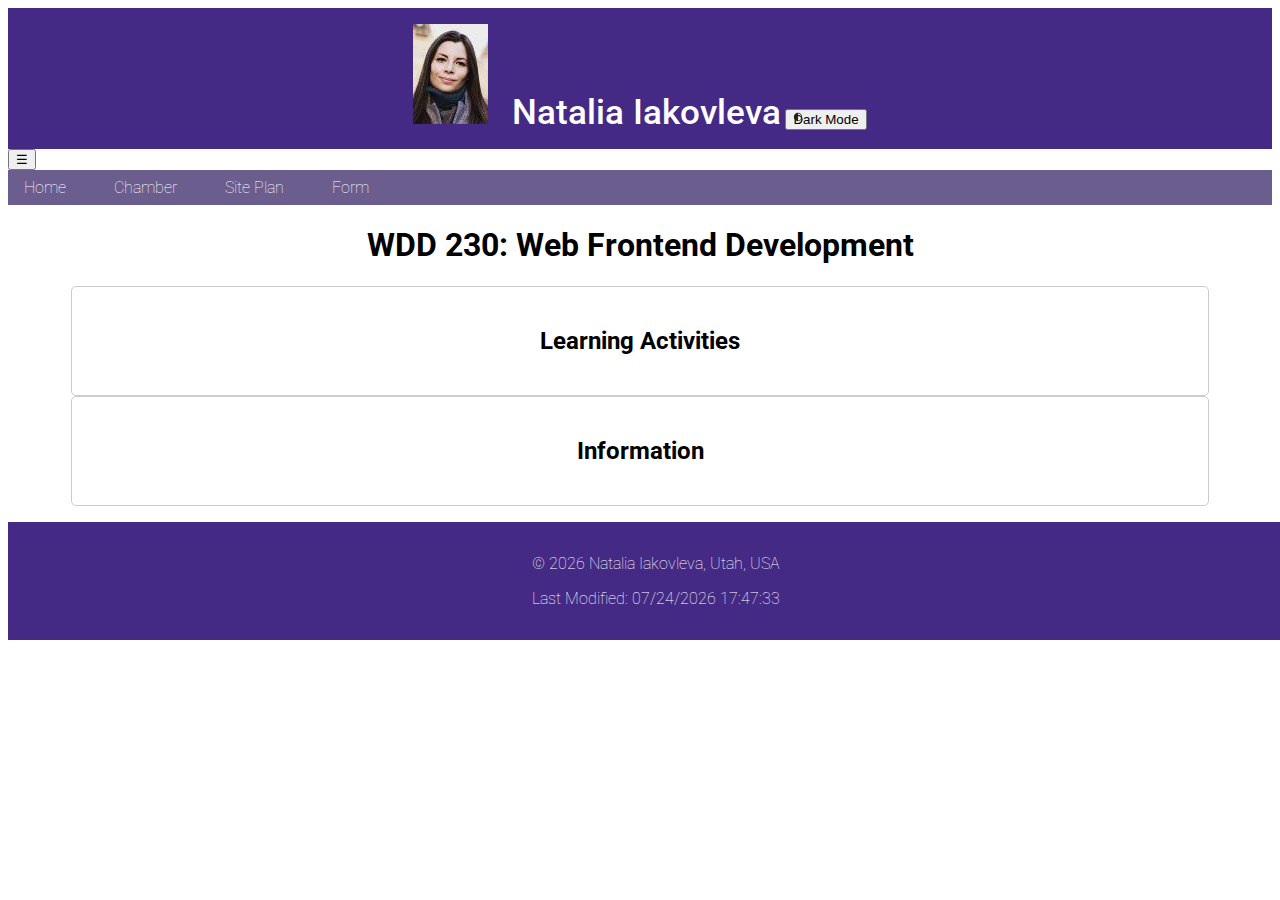
==== index.html @ 0957f4f8 "commit all" ====
<!DOCTYPE html>
<html lang="en">
<head>
    <meta charset="UTF-8">
    <meta name="viewport" content="width=device-width, initial-scale=1.0">
    <title>Natalia Iakovleva - WDD 230 - Web Frontend Development</title>
    <meta name="description" content="Natalia Iakovleva-WDD 230 - Web Frontend Development- course assignment portal">
    <meta name="author" content="Natalia Iakovleva">

    <meta property="og:title" content="Natalia Iakovleva - WDD 230 - Web Frontend Development">
    <meta property="og:type" content="website">
    <meta property="og:image" content="https://saltlakeexpress.com/wp-content/uploads/sites/4/2017/03/logan-utah.jpg">
    <meta property="og:url" content="https://matyusha12.github.io/wdd230/">

    <link rel="stylesheet" href="style/base.css">
    <link rel="stylesheet" href="style/larger.css">
    <link rel="preconnect" href="https://fonts.googleapis.com">
    <link rel="preconnect" href="https://fonts.gstatic.com" crossorigin>
    <link href="https://fonts.googleapis.com/css2?family=Roboto:wght@100;400&display=swap" rel="stylesheet">
    <link rel="icon" href="images/favicon.ico">
</head>
<body>
    <header>
        <img src="images/profile.jpg" alt="Natalia Iakovleva" class="profile">
        <span class = "name">Natalia Iakovleva</span>
        <button id="dark-mode-toggle"><img src="images/dark-theme.svg" alt="dark mode" height="10" id="darkBtn">Dark Mode</button>
        
    </header>
    <button class="hamburger" aria-label="Open menu">&#9776;</button>
    <nav id="navigation">
        <ul>
            <li class="active"><a href="index.html">Home</a></li>
            <li><a href="week01/chamber-site-plan.html">Chamber</a></li>
            <li><a href="#">Site Plan</a></li>
            <li><a href="#">Form</a></li>
        </ul>
    </nav>
    <main>
        <h1>WDD 230: Web Frontend Development</h1>
        <section class="card">
            <h2>Learning Activities</h2>
            <ul></ul>
        </section>
        <section class="card">
            <h2>Information</h2>
            <ul></ul>
        </section>
    </main>
    <footer>
        <p>&copy; <span id="currentYear"></span> Natalia Iakovleva, Utah, USA</p>
        <p id="lastModified"></p>
    </footer>
    <script src="scripts/getDates.js"></script>
</body>
</html>
---- style/base.css ----
body {
    font-family: 'Roboto', sans-serif;
    font-weight: 100;
    font-style: normal;
    background-color: #fff;
    color: #000;}

    .dark-mode body {
        background-color: #333;
        color: #fff;
    }

    #dark-mode-toggle {
        cursor: pointer;
    }

header {
    position: relative;
    background: #452a85;
    color: white;
    padding: 1rem;
    text-align: center;}
   
    .name {
        font-size: 35px;
        font-weight: 500;
        margin-left: 20px;
        
    }
h1 {
    text-align: center;
}

 h2 {
    text-align: center;
    
 }
nav {
    background: #6b5d8d;
}
 nav .active {
    display: block;
 }
nav ul {
    list-style: none;
    padding: 0;
    margin: 0;
    display: flex;
    justify-content: center;
    flex-wrap: wrap;
}

nav li {
    padding: 0.5rem;
}

nav a {
    color: white;
    text-decoration: none;
    padding: 0.5rem;
}

nav a:hover {
    background-color: #927aa8;
}

hamburger {
    display: none; 
    cursor: pointer;
}

main {
    max-width: 90%;
    margin: 1rem
    auto;
}


.card {
background: white;
padding: 1rem;
margin-bottom: 1rem;
border-radius: 5px;
}

footer {
background: #452a85;
color: white;
text-align: center;
padding: 1rem;
position: relative;
bottom: 0;
width: 100%;
}
#darkBtn
{
    position: absolute;
   
}
---- style/larger.css ----
@media screen and (min-width: 768px) {
    nav ul {
        justify-content: flex-start;
    }

    nav li {
        margin-right: 1rem;
    }

    nav li:last-child {
        margin-right: 0;
    }

    .grid-container {
        display: grid;
        grid-template-columns: 2fr 1fr;
        gap: 1rem;
    }

    .card {
        margin-bottom: 0;
    }
}
.grid-container {
    display: grid;
    gap: 20px;
    margin: 20px;
}

.card {
    border: 1px solid #ccc;
    padding: 20px;
    border-radius: 5px;}
    
@media (max-width: 768px) {
    .hamburger {
        display: block;
    }
}
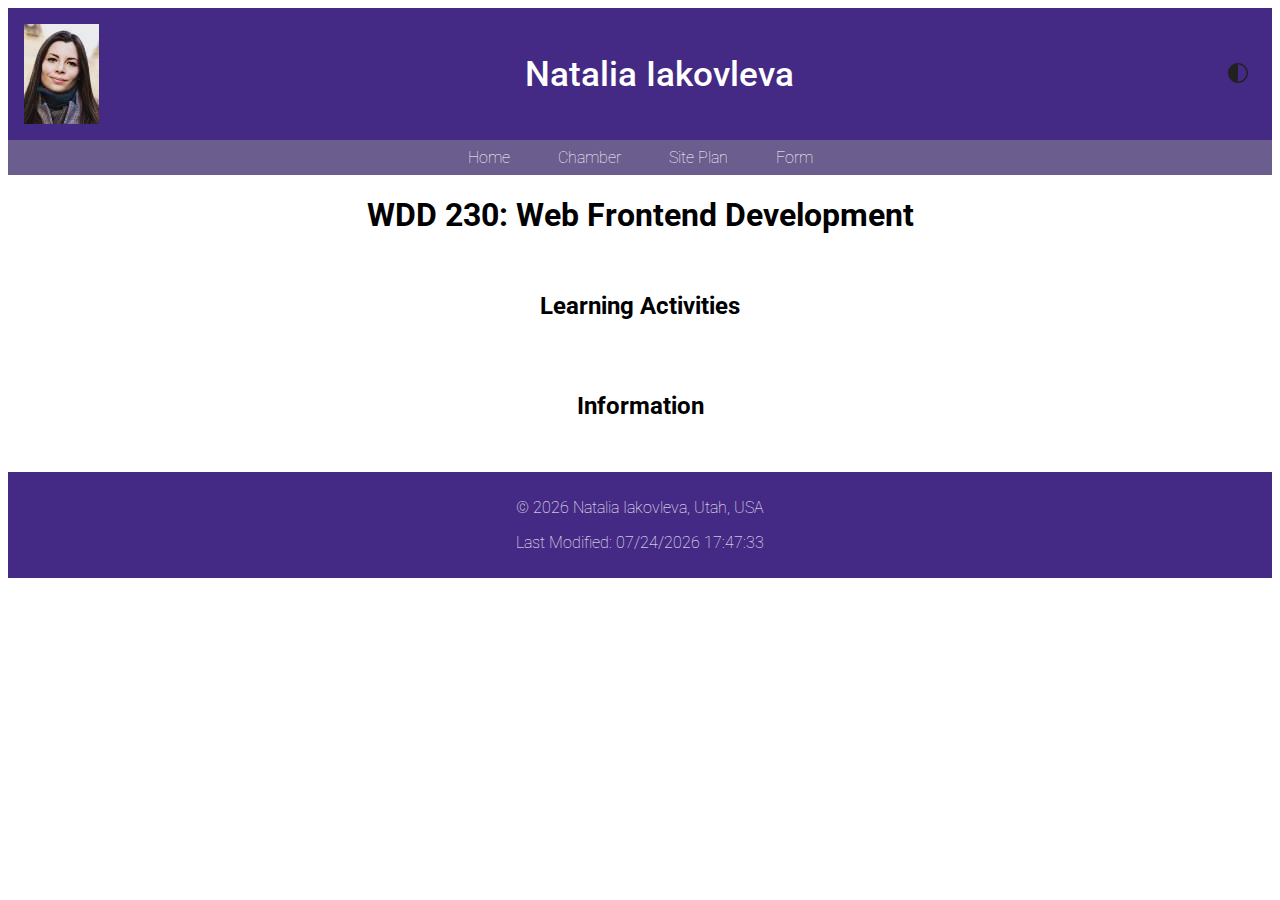
==== commit 7a64cc41: "commit all" ====
--- a/index.html
+++ b/index.html
@@ -19,19 +19,20 @@
     <link href="https://fonts.googleapis.com/css2?family=Roboto:wght@100;400&display=swap" rel="stylesheet">
     <link rel="icon" href="images/favicon.ico">
 </head>
-<body>
+<body class="light-mode">
     <header>
         <img src="images/profile.jpg" alt="Natalia Iakovleva" class="profile">
-        <span class = "name">Natalia Iakovleva</span>
-        <button id="dark-mode-toggle"><img src="images/dark-theme.svg" alt="dark mode" height="10" id="darkBtn">Dark Mode</button>
-        
+        <h1 class="name">Natalia Iakovleva</h1>
+        <button id="dark-mode-toggle" aria-label="Toggle dark mode">
+            <img src="images/dark-theme.svg" alt="Toggle dark mode"></button>        
+        <button class="hamburger" aria-label="Open menu">&#9776;</button>
     </header>
-    <button class="hamburger" aria-label="Open menu">&#9776;</button>
+
     <nav id="navigation">
         <ul>
             <li class="active"><a href="index.html">Home</a></li>
             <li><a href="week01/chamber-site-plan.html">Chamber</a></li>
-            <li><a href="#">Site Plan</a></li>
+            <li><a href="chamber/index.html">Site Plan</a></li>
             <li><a href="#">Form</a></li>
         </ul>
     </nav>
@@ -52,4 +53,4 @@
     </footer>
     <script src="scripts/getDates.js"></script>
 </body>
-</html>+</html>
--- a/style/base.css
+++ b/style/base.css
@@ -1,100 +1,103 @@
-
 body {
     font-family: 'Roboto', sans-serif;
     font-weight: 100;
     font-style: normal;
     background-color: #fff;
-    color: #000;}
+    color: #000;
+}
 
-    .dark-mode body {
-        background-color: #333;
-        color: #fff;
-    }
+.dark-mode {
+    background-color: #333;
+    color: #fff;
+}
 
-    #dark-mode-toggle {
-        cursor: pointer;
-    }
+#dark-mode-toggle {
+    cursor: pointer;
+}
+
 
 header {
-    position: relative;
+    display: flex;
+    justify-content: space-between;
+    align-items: center;
     background: #452a85;
     color: white;
     padding: 1rem;
-    text-align: center;}
-   
-    .name {
-        font-size: 35px;
-        font-weight: 500;
-        margin-left: 20px;
-        
-    }
+}
+
+.name {
+    font-size: 35px;
+    font-weight: 500;
+
+}
+
 h1 {
     text-align: center;
 }
 
- h2 {
+h2 {
     text-align: center;
-    
- }
-nav {
-    background: #6b5d8d;
 }
- nav .active {
-    display: block;
- }
-nav ul {
-    list-style: none;
+
+.hamburger {
+    display: none;
+    font-size: 2rem;
+    background: none;
+    border: none;
+    color: #fff;
+    cursor: pointer;
+}
+
+ul {
+    list-style-type: none;
+    margin: 0;
     padding: 0;
-    margin: 0;
     display: flex;
     justify-content: center;
-    flex-wrap: wrap;
 }
 
-nav li {
+li {
     padding: 0.5rem;
 }
 
-nav a {
+a {
     color: white;
     text-decoration: none;
     padding: 0.5rem;
 }
 
-nav a:hover {
+a:hover {
     background-color: #927aa8;
 }
 
-hamburger {
-    display: none; 
-    cursor: pointer;
+nav {
+    background: #6b5d8d;
 }
 
 main {
     max-width: 90%;
-    margin: 1rem
-    auto;
+    margin: 1rem auto;
 }
 
-
 .card {
-background: white;
-padding: 1rem;
-margin-bottom: 1rem;
-border-radius: 5px;
+    background: white;
+    padding: 1rem;
+    margin-bottom: 1rem;
+    border-radius: 5px;
 }
 
 footer {
-background: #452a85;
-color: white;
-text-align: center;
-padding: 1rem;
-position: relative;
-bottom: 0;
-width: 100%;
+    background: #452a85;
+    color: white;
+    text-align: center;
+    padding: 10px;
 }
-#darkBtn
-{
-    position: absolute;
-   
+
+#dark-mode-toggle {
+    background: none;
+    border: none;
+    cursor: pointer;
 }
+
+#dark-mode-toggle img {
+    width: 24px;}
--- a/style/larger.css
+++ b/style/larger.css
@@ -1,7 +1,11 @@
+@media screen and (min-width: 768px) {
+    .hamburger {
+        display: none;
+    }
 
-@media screen and (min-width: 768px) {
     nav ul {
-        justify-content: flex-start;
+        display: flex;
+        justify-content: center;
     }
 
     nav li {
@@ -22,19 +26,19 @@
         margin-bottom: 0;
     }
 }
-.grid-container {
-    display: grid;
-    gap: 20px;
-    margin: 20px;
-}
 
-.card {
-    border: 1px solid #ccc;
-    padding: 20px;
-    border-radius: 5px;}
-    
 @media (max-width: 768px) {
     .hamburger {
         display: block;
     }
+
+    nav ul {
+        display: none;
+    }
+
+    nav.open ul {
+        display: flex;
+        flex-direction: column;
+    }
 }
+  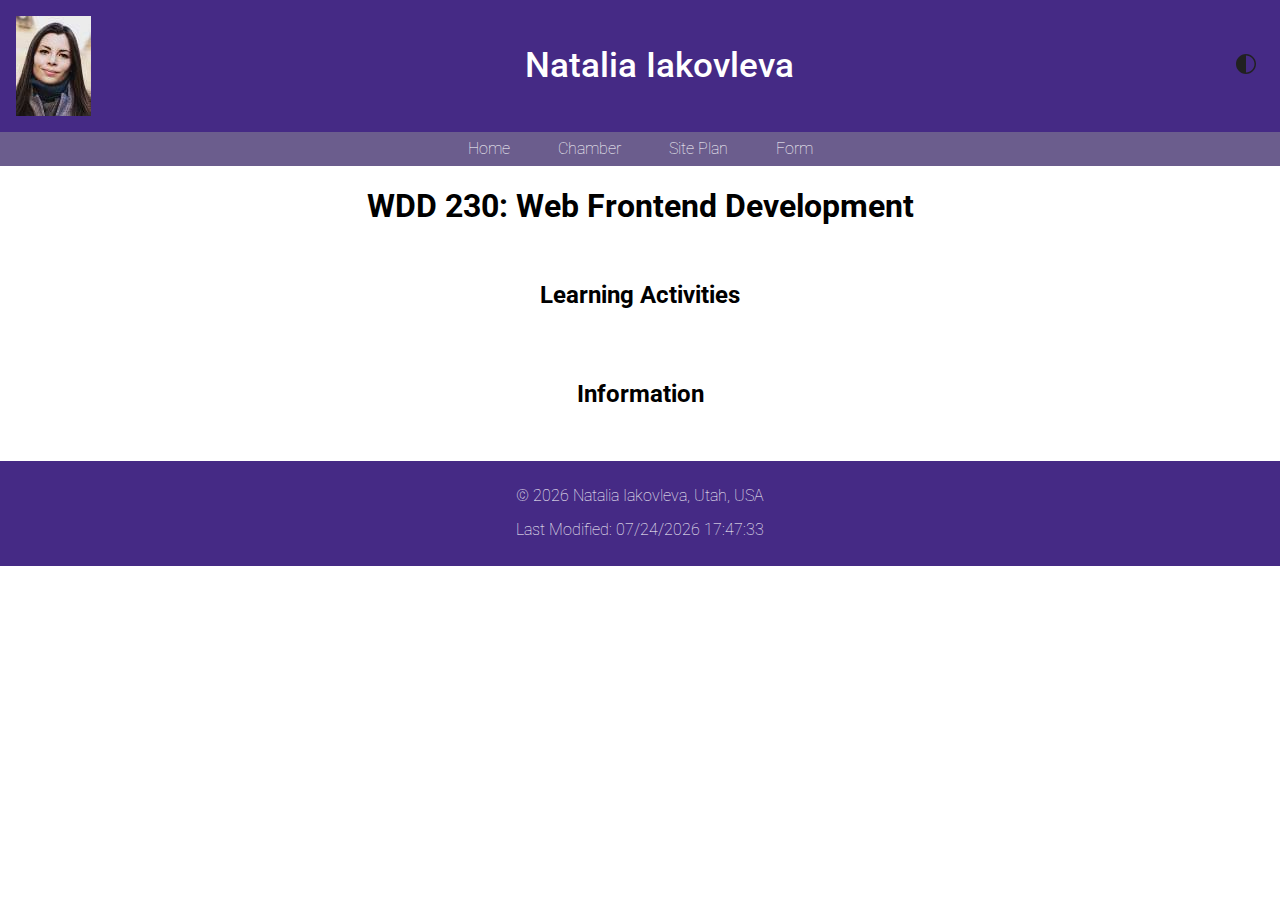
==== commit 959f24ad: "commit all" ====
--- a/index.html
+++ b/index.html
@@ -12,8 +12,9 @@
     <meta property="og:image" content="https://saltlakeexpress.com/wp-content/uploads/sites/4/2017/03/logan-utah.jpg">
     <meta property="og:url" content="https://matyusha12.github.io/wdd230/">
 
-    <link rel="stylesheet" href="style/base.css">
-    <link rel="stylesheet" href="style/larger.css">
+    <link rel="stylesheet" href="styles/base.css">
+    <link rel="stylesheet" href="styles/larger.css">
+    <link rel="stylesheet" href="styles/normalize.css">
     <link rel="preconnect" href="https://fonts.googleapis.com">
     <link rel="preconnect" href="https://fonts.gstatic.com" crossorigin>
     <link href="https://fonts.googleapis.com/css2?family=Roboto:wght@100;400&display=swap" rel="stylesheet">
@@ -33,7 +34,7 @@
             <li class="active"><a href="index.html">Home</a></li>
             <li><a href="week01/chamber-site-plan.html">Chamber</a></li>
             <li><a href="chamber/index.html">Site Plan</a></li>
-            <li><a href="#">Form</a></li>
+            <li><a href="form.html">Form</a></li>
         </ul>
     </nav>
     <main>
--- a/styles/base.css
+++ b/styles/base.css
@@ -0,0 +1,103 @@
+body {
+    font-family: 'Roboto', sans-serif;
+    font-weight: 100;
+    font-style: normal;
+    background-color: #fff;
+    color: #000;
+}
+
+.dark-mode {
+    background-color: #333;
+    color: #fff;
+}
+
+#dark-mode-toggle {
+    cursor: pointer;
+}
+
+
+header {
+    display: flex;
+    justify-content: space-between;
+    align-items: center;
+    background: #452a85;
+    color: white;
+    padding: 1rem;
+}
+
+.name {
+    font-size: 35px;
+    font-weight: 500;
+
+}
+
+h1 {
+    text-align: center;
+}
+
+h2 {
+    text-align: center;
+}
+
+.hamburger {
+    display: none;
+    font-size: 2rem;
+    background: none;
+    border: none;
+    color: #fff;
+    cursor: pointer;
+}
+
+ul {
+    list-style-type: none;
+    margin: 0;
+    padding: 0;
+    display: flex;
+    justify-content: center;
+}
+
+li {
+    padding: 0.5rem;
+}
+
+a {
+    color: white;
+    text-decoration: none;
+    padding: 0.5rem;
+}
+
+a:hover {
+    background-color: #927aa8;
+}
+
+nav {
+    background: #6b5d8d;
+}
+
+main {
+    max-width: 90%;
+    margin: 1rem auto;
+}
+
+.card {
+    background: white;
+    padding: 1rem;
+    margin-bottom: 1rem;
+    border-radius: 5px;
+}
+
+footer {
+    background: #452a85;
+    color: white;
+    text-align: center;
+    padding: 10px;
+}
+
+#dark-mode-toggle {
+    background: none;
+    border: none;
+    cursor: pointer;
+}
+
+#dark-mode-toggle img {
+    width: 24px;}
--- a/styles/larger.css
+++ b/styles/larger.css
@@ -0,0 +1,44 @@
+@media screen and (min-width: 768px) {
+    .hamburger {
+        display: none;
+    }
+
+    nav ul {
+        display: flex;
+        justify-content: center;
+    }
+
+    nav li {
+        margin-right: 1rem;
+    }
+
+    nav li:last-child {
+        margin-right: 0;
+    }
+
+    .grid-container {
+        display: grid;
+        grid-template-columns: 2fr 1fr;
+        gap: 1rem;
+    }
+
+    .card {
+        margin-bottom: 0;
+    }
+}
+
+@media (max-width: 768px) {
+    .hamburger {
+        display: block;
+    }
+
+    nav ul {
+        display: none;
+    }
+
+    nav.open ul {
+        display: flex;
+        flex-direction: column;
+    }
+}
+  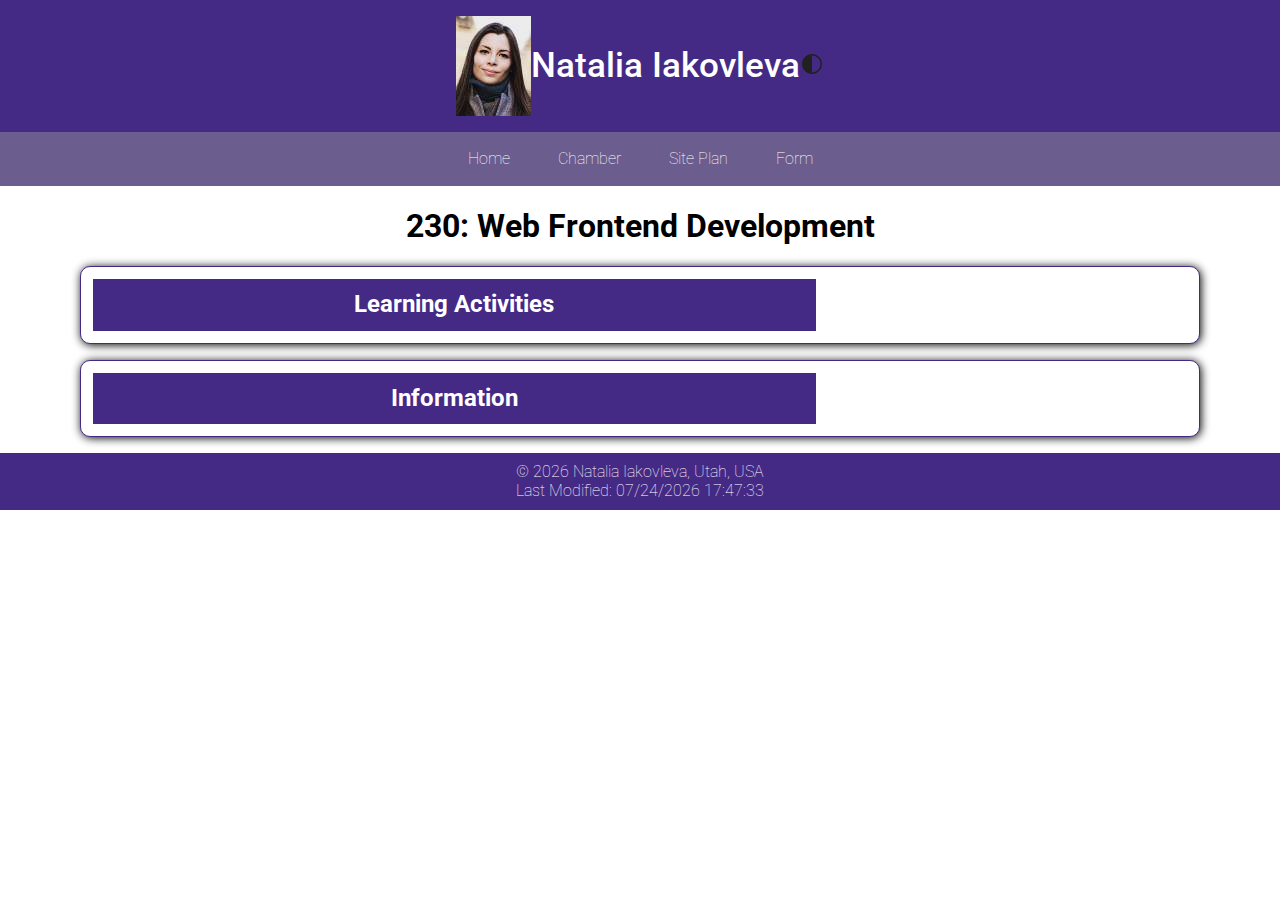
==== commit 0ae03daf: "commit all" ====
--- a/index.html
+++ b/index.html
@@ -23,7 +23,7 @@
 <body class="light-mode">
     <header>
         <img src="images/profile.jpg" alt="Natalia Iakovleva" class="profile">
-        <h1 class="name">Natalia Iakovleva</h1>
+        <span class="name">Natalia Iakovleva</span>
         <button id="dark-mode-toggle" aria-label="Toggle dark mode">
             <img src="images/dark-theme.svg" alt="Toggle dark mode"></button>        
         <button class="hamburger" aria-label="Open menu">&#9776;</button>
@@ -38,7 +38,7 @@
         </ul>
     </nav>
     <main>
-        <h1>WDD 230: Web Frontend Development</h1>
+        <h1>230: Web Frontend Development</h1> 
         <section class="card">
             <h2>Learning Activities</h2>
             <ul></ul>
--- a/styles/base.css
+++ b/styles/base.css
@@ -1,3 +1,8 @@
+* {
+    margin: 0%;
+    padding: 0%;
+    box-sizing: border-box;
+}
 body {
     font-family: 'Roboto', sans-serif;
     font-weight: 100;
@@ -18,7 +23,7 @@
 
 header {
     display: flex;
-    justify-content: space-between;
+    justify-content: center;
     align-items: center;
     background: #452a85;
     color: white;
@@ -31,12 +36,17 @@
 
 }
 
+
 h1 {
     text-align: center;
 }
 
 h2 {
+    background-color: #452a85;
     text-align: center;
+    color: #fff;
+    display: block;
+    padding: .75rem;
 }
 
 .hamburger {
@@ -51,9 +61,9 @@
 ul {
     list-style-type: none;
     margin: 0;
-    padding: 0;
+    padding: 10px;
     display: flex;
-    justify-content: center;
+    
 }
 
 li {
@@ -80,10 +90,14 @@
 }
 
 .card {
+    margin: 1rem;
+    border: 1px solid #452a85;
     background: white;
-    padding: 1rem;
-    margin-bottom: 1rem;
-    border-radius: 5px;
+    border-radius: 10px;
+    overflow: hidden;
+    padding: 0.75rem;
+    display: grid;
+    text-align: center;
 }
 
 footer {
--- a/styles/larger.css
+++ b/styles/larger.css
@@ -1,4 +1,5 @@
-@media screen and (min-width: 768px) {
+@media screen and (min-width: 38rem) 
+{
     .hamburger {
         display: none;
     }
@@ -16,14 +17,11 @@
         margin-right: 0;
     }
 
-    .grid-container {
-        display: grid;
-        grid-template-columns: 2fr 1fr;
-        gap: 1rem;
-    }
-
     .card {
-        margin-bottom: 0;
+       display: grid;
+       grid-template-columns: 2fr 1fr;
+       column-gap: 10px; 
+       box-shadow: 1px 1px 10px black;
     }
 }
 
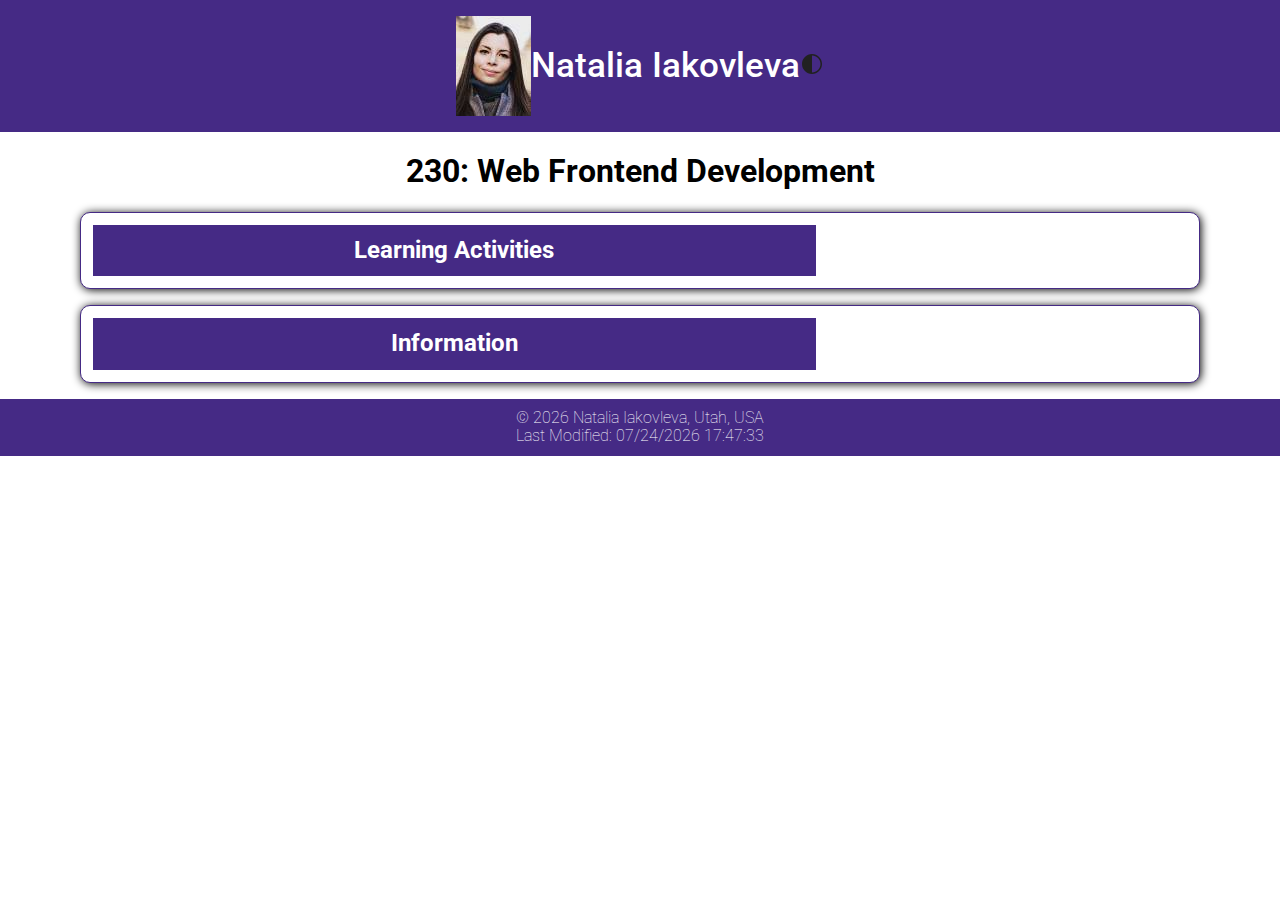
==== commit 22ba56c4: "commit all" ====
--- a/index.html
+++ b/index.html
@@ -26,11 +26,12 @@
         <span class="name">Natalia Iakovleva</span>
         <button id="dark-mode-toggle" aria-label="Toggle dark mode">
             <img src="images/dark-theme.svg" alt="Toggle dark mode"></button>        
-        <button class="hamburger" aria-label="Open menu">&#9776;</button>
+        
     </header>
 
     <nav id="navigation">
-        <ul>
+        <button id="myButton"></button>
+        <ul class="menuLinks">
             <li class="active"><a href="index.html">Home</a></li>
             <li><a href="week01/chamber-site-plan.html">Chamber</a></li>
             <li><a href="chamber/index.html">Site Plan</a></li>
--- a/styles/base.css
+++ b/styles/base.css
@@ -49,14 +49,7 @@
     padding: .75rem;
 }
 
-.hamburger {
-    display: none;
-    font-size: 2rem;
-    background: none;
-    border: none;
-    color: #fff;
-    cursor: pointer;
-}
+
 
 ul {
     list-style-type: none;
@@ -82,6 +75,56 @@
 
 nav {
     background: #6b5d8d;
+    display: grid;
+    grid-template-rows: 0fr;
+    transition: grid-template-rows 0.5s ease-out;
+
+}
+
+nav ul {
+    overflow: hidden;
+}
+
+nav.open {
+    grid-template-rows: 1fr;
+}
+
+#myButton::before {
+    content: "\2630";
+}
+
+#myButton {
+font-size: 2rem;
+background: none;
+border: none;
+color: #fff;
+cursor: pointer;
+width: 44px;
+text-align: left;
+padding: .25rem;
+position: absolute;
+right: 2vw;
+
+}
+
+ul.menuLinks li a {
+    display: block;
+    padding: .75rem 2vw;
+    color: #fff;
+    text-decoration: none;
+
+}
+
+li.active a{
+    background-color: rgba(0, 0, 0, 0.2);
+ }
+
+ul.menuLinks {
+    list-style-type: none;
+}
+
+#myButton.open::before {
+    content: "x";
 }
 
 main {
--- a/styles/larger.css
+++ b/styles/larger.css
@@ -1,9 +1,4 @@
-@media screen and (min-width: 38rem) 
-{
-    .hamburger {
-        display: none;
-    }
-
+@media only screen and (min-width: 38rem) {
     nav ul {
         display: flex;
         justify-content: center;
@@ -23,20 +18,52 @@
        column-gap: 10px; 
        box-shadow: 1px 1px 10px black;
     }
+
+    ul.menuLinks {
+        display: flex;
+        flex-direction: column;
+        align-items: flex-end; 
+        position: absolute;
+        right: 2vw;
+        top: 100%; 
+        background-color: #6b5d8d;
+        padding: 0.5rem;
+        border-radius: 5px;
+        box-shadow: 1px 1px 5px rgba(0, 0, 0, 0.2);
+        display: none; 
+    }
+
+    ul.menuLinks.open {
+        display: flex; 
+    }
+
+    ul.menuLinks a {
+        color: #fff;
+        text-decoration: none;
+        padding: 0.5rem;
+    }
+
+    ul.menuLinks a:hover {
+        background-color: rgba(255, 255, 255, 0.2);
+    }
 }
 
-@media (max-width: 768px) {
-    .hamburger {
-        display: block;
-    }
+#myButton {
+    display: none;
+}
 
-    nav ul {
-        display: none;
-    }
-
-    nav.open ul {
-        display: flex;
-        flex-direction: column;
+@media only screen and (max-width: 38rem) {
+    #myButton {
+        display: block; 
+        font-size: 2rem;
+        background: none;
+        border: none;
+        color: #fff;
+        cursor: pointer;
+        width: 44px;
+        text-align: left;
+        padding: .25rem;
+        position: absolute;
+        right: 2vw;
     }
 }
-  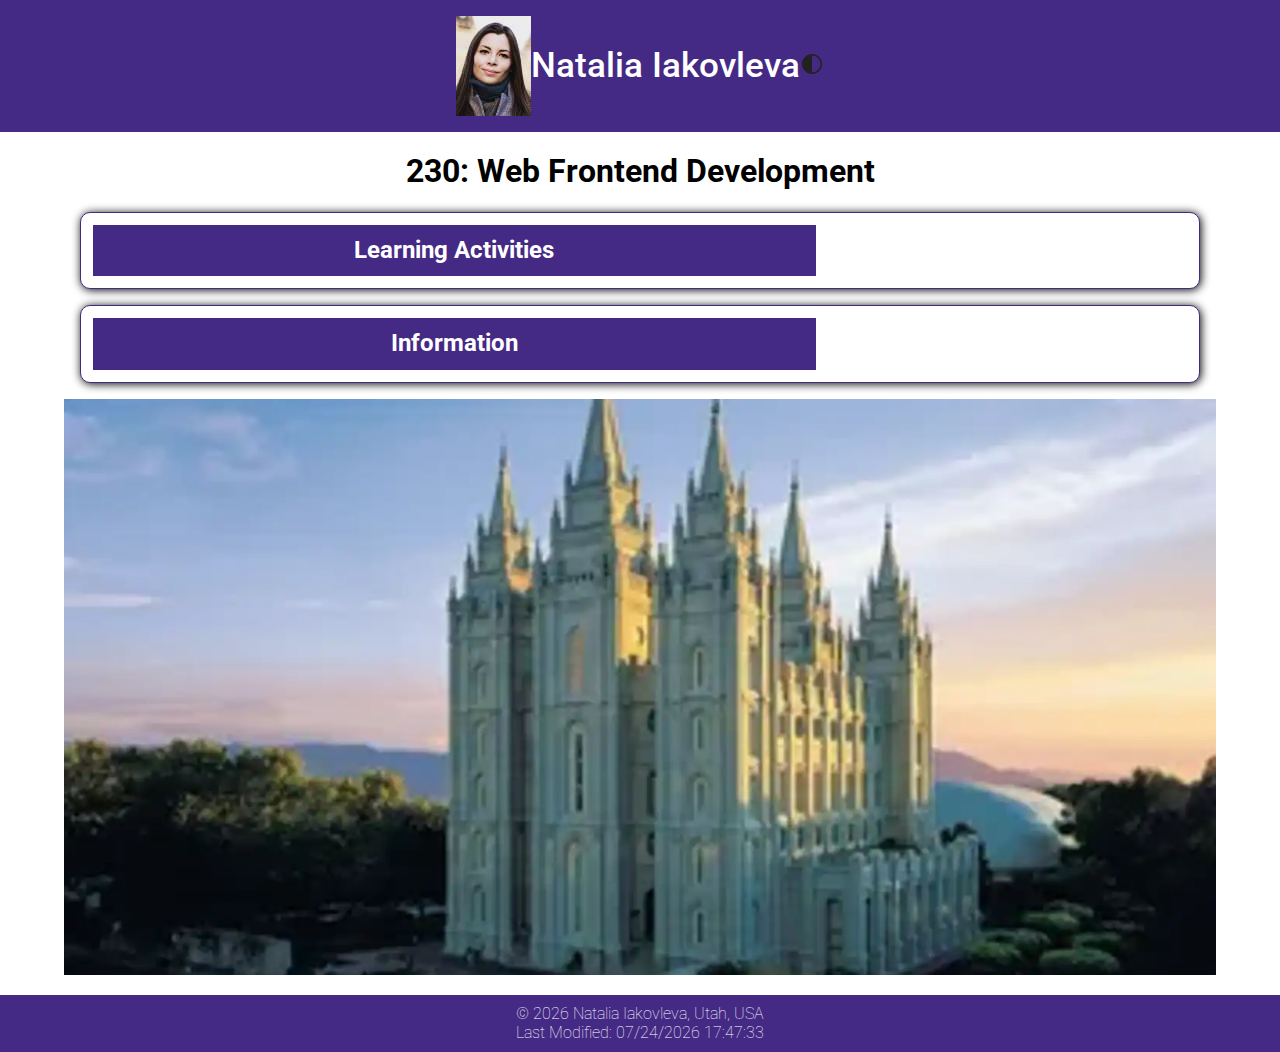
==== commit 5170edeb: "commit" ====
--- a/index.html
+++ b/index.html
@@ -25,7 +25,8 @@
         <img src="images/profile.jpg" alt="Natalia Iakovleva" class="profile">
         <span class="name">Natalia Iakovleva</span>
         <button id="dark-mode-toggle" aria-label="Toggle dark mode">
-            <img src="images/dark-theme.svg" alt="Toggle dark mode"></button>        
+            <img src="images/dark-theme.svg" alt="Toggle dark mode"></button>  
+           
         
     </header>
 
@@ -39,6 +40,7 @@
         </ul>
     </nav>
     <main>
+
         <h1>230: Web Frontend Development</h1> 
         <section class="card">
             <h2>Learning Activities</h2>
@@ -48,6 +50,13 @@
             <h2>Information</h2>
             <ul></ul>
         </section>
+        <div class="hero">
+            <picture>
+                <source srcset="images/hero-small.webp" media="(max width: 500px)">
+                <source srcset="images/hero-medium.webp" media="(max width: 1000px)">
+                <img src="images/hero-large.webp" alt="hero image" width="500" height="250">
+            </picture>
+        </div>      
     </main>
     <footer>
         <p>&copy; <span id="currentYear"></span> Natalia Iakovleva, Utah, USA</p>
--- a/styles/base.css
+++ b/styles/base.css
@@ -158,3 +158,12 @@
 
 #dark-mode-toggle img {
     width: 24px;}
+
+    .hero picture {
+        width: 100%;
+    }
+
+    .hero img {
+        width: 100%;
+        height: auto;
+    }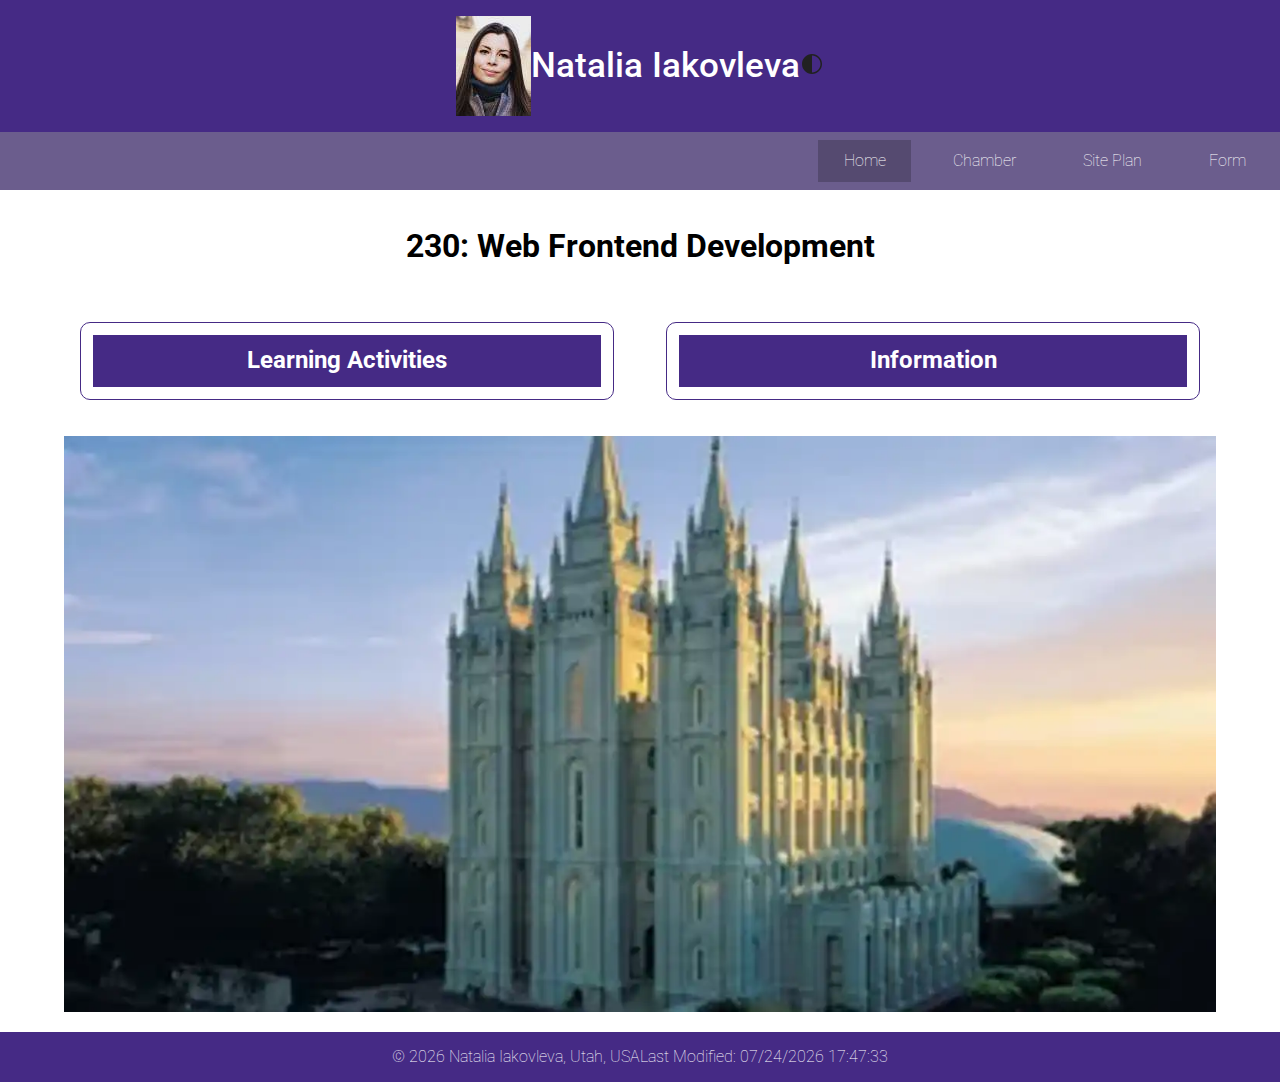
==== commit 67dc9a11: "commit all" ====
--- a/index.html
+++ b/index.html
@@ -12,9 +12,9 @@
     <meta property="og:image" content="https://saltlakeexpress.com/wp-content/uploads/sites/4/2017/03/logan-utah.jpg">
     <meta property="og:url" content="https://matyusha12.github.io/wdd230/">
 
+    <link rel="stylesheet" href="styles/normalize.css">
     <link rel="stylesheet" href="styles/base.css">
     <link rel="stylesheet" href="styles/larger.css">
-    <link rel="stylesheet" href="styles/normalize.css">
     <link rel="preconnect" href="https://fonts.googleapis.com">
     <link rel="preconnect" href="https://fonts.gstatic.com" crossorigin>
     <link href="https://fonts.googleapis.com/css2?family=Roboto:wght@100;400&display=swap" rel="stylesheet">
@@ -30,7 +30,7 @@
         
     </header>
 
-    <nav id="navigation">
+    <nav id="animateme">
         <button id="myButton"></button>
         <ul class="menuLinks">
             <li class="active"><a href="index.html">Home</a></li>
@@ -40,7 +40,6 @@
         </ul>
     </nav>
     <main>
-
         <h1>230: Web Frontend Development</h1> 
         <section class="card">
             <h2>Learning Activities</h2>
--- a/styles/base.css
+++ b/styles/base.css
@@ -21,7 +21,7 @@
 }
 
 
-header {
+header,footer {
     display: flex;
     justify-content: center;
     align-items: center;
@@ -39,6 +39,7 @@
 
 h1 {
     text-align: center;
+    grid-area: title;
 }
 
 h2 {
@@ -50,14 +51,6 @@
 }
 
 
-
-ul {
-    list-style-type: none;
-    margin: 0;
-    padding: 10px;
-    display: flex;
-    
-}
 
 li {
     padding: 0.5rem;
@@ -78,7 +71,6 @@
     display: grid;
     grid-template-rows: 0fr;
     transition: grid-template-rows 0.5s ease-out;
-
 }
 
 nav ul {
@@ -93,6 +85,7 @@
     content: "\2630";
 }
 
+
 #myButton {
 font-size: 2rem;
 background: none;
@@ -100,11 +93,11 @@
 color: #fff;
 cursor: pointer;
 width: 44px;
-text-align: left;
-padding: .25rem;
+text-align: right;
+padding: .25rem 2vw;
 position: absolute;
 right: 2vw;
-
+top: 0%;
 }
 
 ul.menuLinks li a {
@@ -112,15 +105,18 @@
     padding: .75rem 2vw;
     color: #fff;
     text-decoration: none;
-
 }
 
 li.active a{
     background-color: rgba(0, 0, 0, 0.2);
  }
 
-ul.menuLinks {
+ ul.menuLinks{
     list-style-type: none;
+}
+
+ul.menuLinks.open{
+    display: flex;
 }
 
 #myButton.open::before {
@@ -130,6 +126,15 @@
 main {
     max-width: 90%;
     margin: 1rem auto;
+
+    
+    main {
+        grid-template-areas:
+            "title"
+            "activities"
+            "info"
+            "hero";
+    }
 }
 
 .card {
@@ -141,13 +146,7 @@
     padding: 0.75rem;
     display: grid;
     text-align: center;
-}
-
-footer {
-    background: #452a85;
-    color: white;
-    text-align: center;
-    padding: 10px;
+    grid-column: auto;
 }
 
 #dark-mode-toggle {
@@ -159,11 +158,18 @@
 #dark-mode-toggle img {
     width: 24px;}
 
-    .hero picture {
+.hero picture {
         width: 100%;
     }
 
-    .hero img {
+.hero img {
         width: 100%;
         height: auto;
-    }+    }
+
+    .hero {
+        grid-area: hero;
+    }
+    
+    
+    --- a/styles/larger.css
+++ b/styles/larger.css
@@ -1,69 +1,38 @@
 @media only screen and (min-width: 38rem) {
-    nav ul {
-        display: flex;
-        justify-content: center;
-    }
 
-    nav li {
-        margin-right: 1rem;
-    }
-
-    nav li:last-child {
-        margin-right: 0;
-    }
-
-    .card {
-       display: grid;
-       grid-template-columns: 2fr 1fr;
-       column-gap: 10px; 
-       box-shadow: 1px 1px 10px black;
-    }
-
-    ul.menuLinks {
-        display: flex;
-        flex-direction: column;
-        align-items: flex-end; 
-        position: absolute;
-        right: 2vw;
-        top: 100%; 
-        background-color: #6b5d8d;
-        padding: 0.5rem;
-        border-radius: 5px;
-        box-shadow: 1px 1px 5px rgba(0, 0, 0, 0.2);
-        display: none; 
-    }
-
-    ul.menuLinks.open {
-        display: flex; 
-    }
-
-    ul.menuLinks a {
-        color: #fff;
-        text-decoration: none;
-        padding: 0.5rem;
-    }
-
-    ul.menuLinks a:hover {
-        background-color: rgba(255, 255, 255, 0.2);
-    }
-}
-
-#myButton {
+#myButton{
     display: none;
 }
 
-@media only screen and (max-width: 38rem) {
-    #myButton {
-        display: block; 
-        font-size: 2rem;
-        background: none;
-        border: none;
-        color: #fff;
-        cursor: pointer;
-        width: 44px;
-        text-align: left;
-        padding: .25rem;
-        position: absolute;
-        right: 2vw;
-    }
+ul.menuLinks, ul.menuLinks.open{
+    display: flex;
+    justify-content: flex-end;
+    flex-direction: row;
 }
+ul.menuLinks a:hover {
+    background-color: rgba(255, 255,255, 0.2);
+
+}
+
+nav {
+    grid-template-rows: 1fr;
+}
+
+}
+main {
+    display: grid;
+    grid-template-areas:
+        "title title"
+        "activities info"
+        "hero hero";
+    gap: 20px;
+}
+.card:nth-of-type(1) {
+    grid-area: activities;
+}
+
+.card:nth-of-type(2) {
+    grid-area: info;
+}
+
+ 